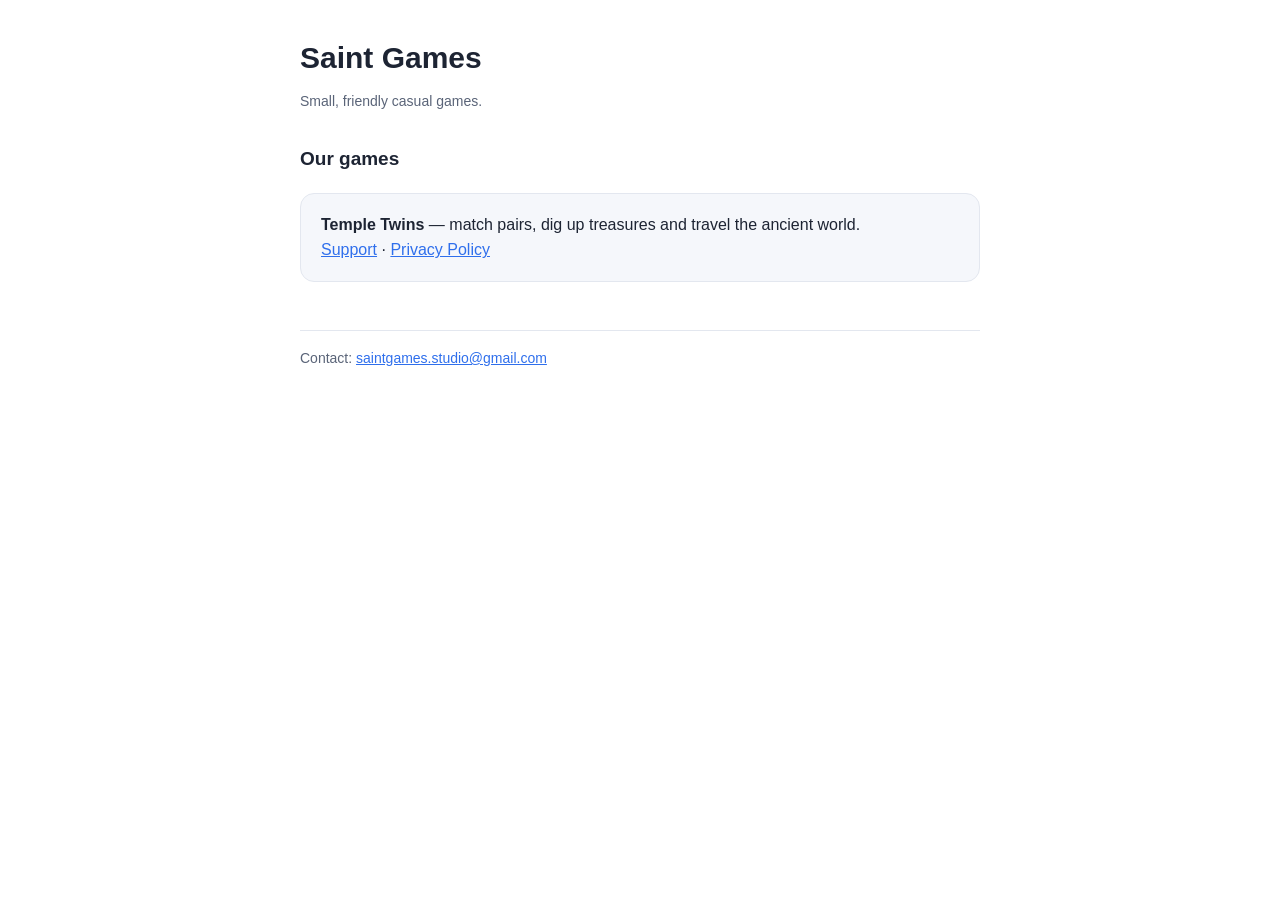
==== index.html @ 274a581e "Add files via upload" ====
<!doctype html>
<html lang="en">
<head>
<meta charset="utf-8">
<meta name="viewport" content="width=device-width, initial-scale=1">
<title>Saint Games</title>
<link rel="stylesheet" href="style.css">
</head>
<body>
<main>
  <header>
    <h1>Saint Games</h1>
    <p class="muted">Small, friendly casual games.</p>
  </header>

  <h2>Our games</h2>
  <div class="card">
    <strong>Temple Twins</strong> — match pairs, dig up treasures and travel the ancient world.<br>
    <a href="templetwins/support.html">Support</a> · <a href="templetwins/privacy.html">Privacy Policy</a>
  </div>

  <footer>Contact: <a href="mailto:saintgames.studio@gmail.com">saintgames.studio@gmail.com</a></footer>
</main>
</body>
</html>
---- style.css ----
:root { --ink: #1d2433; --ink2: #5a6478; --line: #e3e7ef; --bg: #ffffff; --soft: #f5f7fb; --accent: #2f6fec; }
@media (prefers-color-scheme: dark) {
  :root { --ink: #e8ecf4; --ink2: #a3adc2; --line: #2c3446; --bg: #131826; --soft: #1a2133; --accent: #7aa5ff; }
}
* { box-sizing: border-box; }
body { margin: 0; background: var(--bg); color: var(--ink); font: 16px/1.6 -apple-system, BlinkMacSystemFont, "Segoe UI", Roboto, Helvetica, Arial, sans-serif; }
main { max-width: 720px; margin: 0 auto; padding: 40px 20px 64px; }
header { margin-bottom: 28px; }
.studio { font-size: 13px; letter-spacing: .08em; text-transform: uppercase; color: var(--ink2); margin: 0 0 6px; }
h1 { font-size: 30px; line-height: 1.2; margin: 0 0 6px; }
h2 { font-size: 19px; margin: 32px 0 8px; }
p, li { color: var(--ink); }
.muted { color: var(--ink2); font-size: 14px; }
ul { padding-left: 20px; }
a { color: var(--accent); }
.card { background: var(--soft); border: 1px solid var(--line); border-radius: 14px; padding: 18px 20px; margin: 18px 0; }
footer { margin-top: 48px; padding-top: 16px; border-top: 1px solid var(--line); font-size: 14px; color: var(--ink2); }
nav a { margin-right: 16px; }
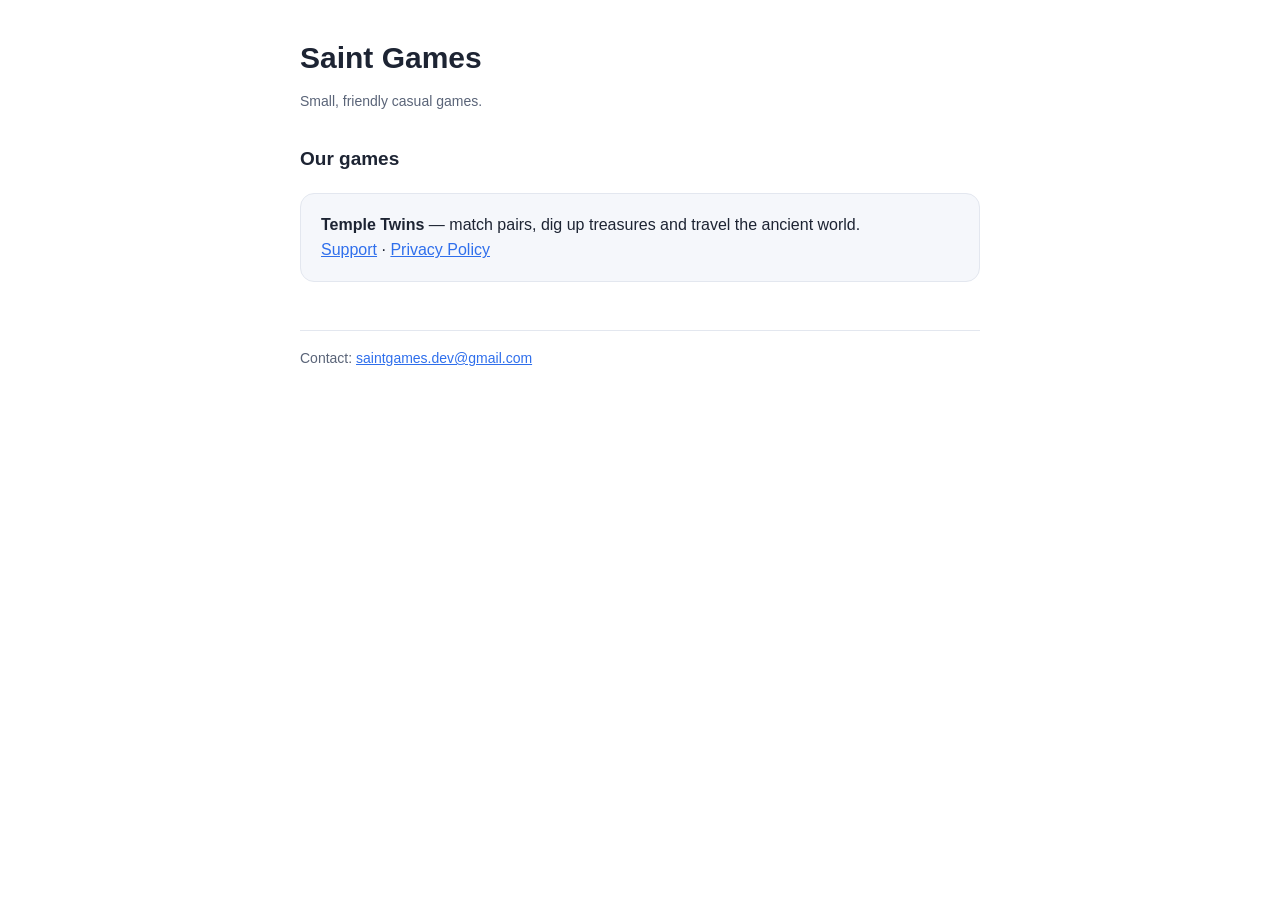
==== commit 0e74513e: "Update index.html" ====
--- a/index.html
+++ b/index.html
@@ -19,7 +19,7 @@
     <a href="templetwins/support.html">Support</a> · <a href="templetwins/privacy.html">Privacy Policy</a>
   </div>
 
-  <footer>Contact: <a href="mailto:saintgames.studio@gmail.com">saintgames.studio@gmail.com</a></footer>
+  <footer>Contact: <a href="mailto:saintgames.dev@gmail.com">saintgames.dev@gmail.com</a></footer>
 </main>
 </body>
 </html>
